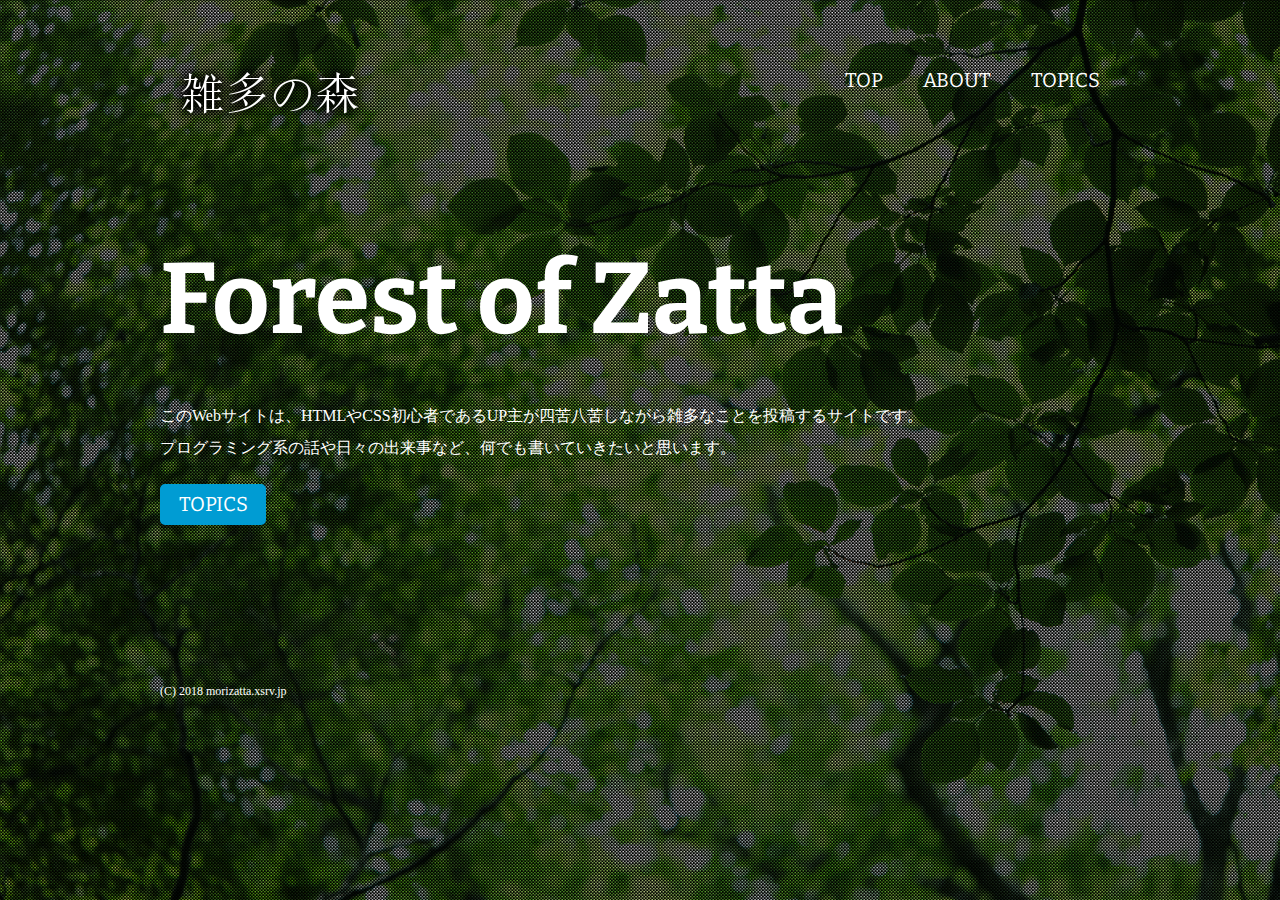
==== index.html @ 78ccadcd "new file" ====
<!DOCTYPE html>
<html>
  <head>
    <meta charset="utf-8">
    <title>雑多の森 | WebSite</title>
    <link href="https://fonts.googleapis.com/css?family=Bitter:400,700" rel="stylesheet">
    <link href="css/style.css" rel="stylesheet">
  </head>
  <body id="index">
    
    <!-- header始まり -->
    <header>
      <div class="logo">
        <a href="index.html"><img src="img/logo.png" alt="雑多の森"></a>
      </div>
      <nav>
        <ul class="global-nav">
          <li><a href="index.html">TOP</a></li>
          <li><a href="about.html">ABOUT</a></li>
          <li><a href="topics.html">TOPICS</a></li>
        </ul>
      </nav>
    </header>
    <!-- header終わり -->
    
    <!-- wrap始まり -->
    <div id="wrap">
      <div class="content">
        <h1>Forest of Zatta</h1>
        <p>このWebサイトは、HTMLやCSS初心者であるUP主が四苦八苦しながら雑多なことを投稿するサイトです。<br>プログラミング系の話や日々の出来事など、何でも書いていきたいと思います。</p>
        <p class="btn"><a href="topics.html">TOPICS</a></p>
      </div>
    </div>
    <!-- wrap終わり -->
    
    <!-- footer始まり -->
    <footer>
      <small>(C) 2018 morizatta.xsrv.jp</small>
    </footer>
    <!-- footer終わり -->
    
  </body>
</html>
---- css/style.css ----
@charset "utf-8";

body {
  margin: 0;
  padding: 0;
  background-color: #ccc;
  color: #333;
  font-size: 15px;
  line-height: 2;
}

p,h1,h2,h3,h4,h5,h6 {
  margin-top: 0;
}

img {
  vertical-align: bottom;
}

ul {
  margin: 0;
  padding: 0;
}

a {
  color: #3583aa;
  text-decoration: none;
}

a:visited {
  color: #788d98;
}

a:hover {
  text-decoration: underline;
}

header {
  width: 960px;
  height: 100px;
  margin: 0 auto;
}

.logo {
  float: left;
  margin-top: 50px;
}

.global-nav {
  float: right;
  margin-top: 60px;
}

.global-nav li {
  float: left;
  margin: 0 20px;
  font-size: 20px;
  list-style: none;
  font-family: 'Bitter', serif;
}

.global-nav li a {
  color: #fff;
}

.global-nav li a:hover {
  border-bottom: 2px solid #fff;
  padding-bottom: 3px;
  text-decoration: none;
}

#wrap {
  clear: both;
}

.content {
  width: 960px;
  margin: 0 auto;
}

footer {
  text-align: center;
  color: #fff;
}

footer small {
  font-size: 12px;
}

#index h1 {
  font-size: 100px;
  line-height: 1;
  color: #fff;
  font-family: 'Bitter', serif;
  margin-bottom: 50px;
}

#index .content {
  margin-top: 150px;
}

#index p {
  font-size: 16px;
  color: #fff;
}

.btn a {
  background-color: #009cd3;
  color: #fff;
  font-size: 20px;
  font-family: 'Bitter', serif;
  width: 100px;
  display: block;
  text-align: center;
  line-height: 35px;
  margin-top: 20px;
  border-radius: 5px;
  border: 3px solid #009cd3;
}

.btn a:hover {
  text-decoration: none;
  background-color: #fff;
  color: #009cd3;
}

#index footer {
  width: 960px;
  text-align: left;
  margin: 150px auto 0 auto;
}

#index {
  background-image: url(../img/top.png);
  background-repeat: no-repeat;
  background-position: center center;
  background-attachment: fixed;
  background-size: cover;
}
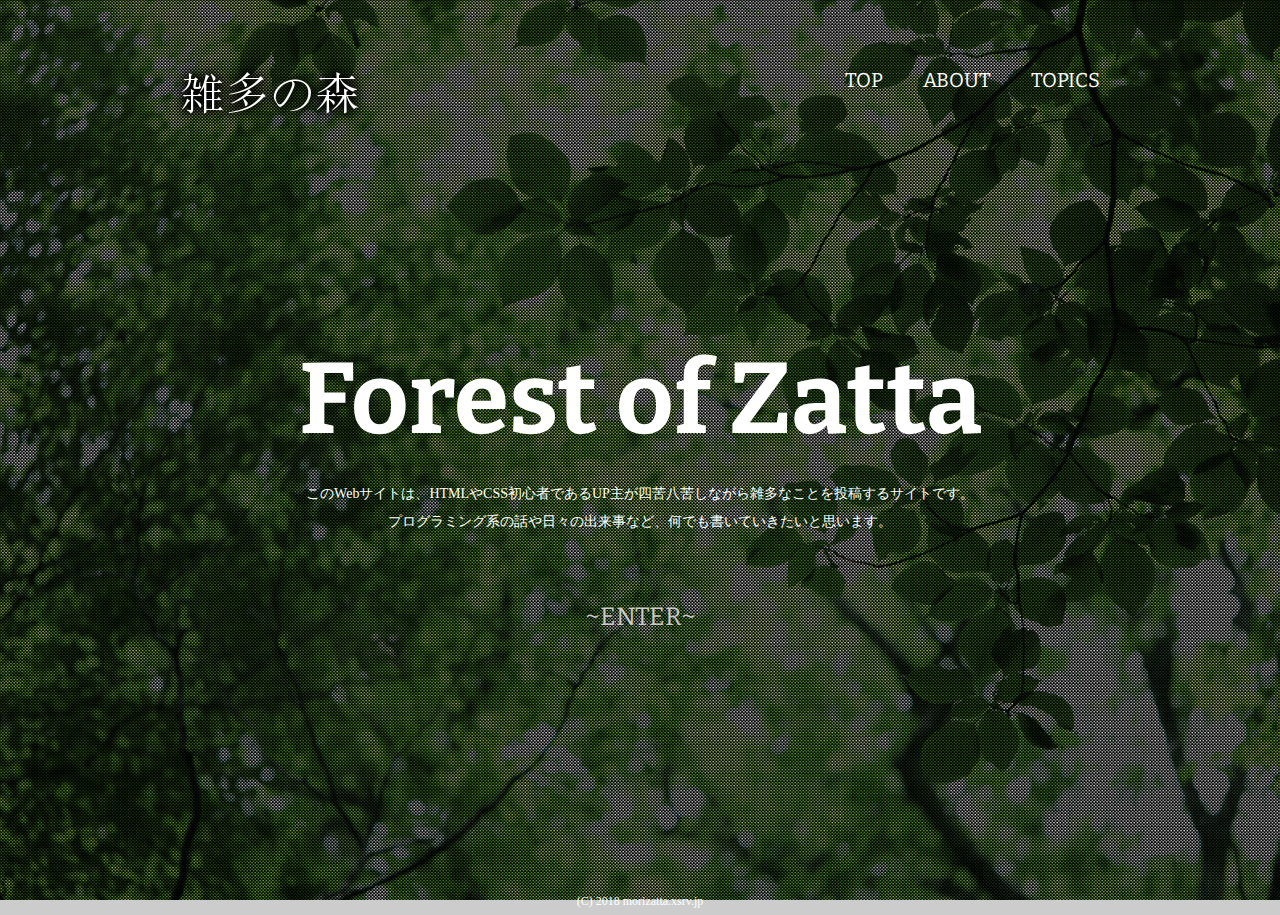
==== commit 1fda6ae0: "changed 'TOPICS' -> '~ENTER~'" ====
--- a/index.html
+++ b/index.html
@@ -2,7 +2,7 @@
 <html>
   <head>
     <meta charset="utf-8">
-    <title>雑多の森 | WebSite</title>
+    <title>雑多の森 | TOP</title>
     <link href="https://fonts.googleapis.com/css?family=Bitter:400,700" rel="stylesheet">
     <link href="css/style.css" rel="stylesheet">
   </head>
@@ -28,7 +28,7 @@
       <div class="content">
         <h1>Forest of Zatta</h1>
         <p>このWebサイトは、HTMLやCSS初心者であるUP主が四苦八苦しながら雑多なことを投稿するサイトです。<br>プログラミング系の話や日々の出来事など、何でも書いていきたいと思います。</p>
-        <p class="btn"><a href="topics.html">TOPICS</a></p>
+        <p class="btn"><a href="topics.html">~ENTER~</a></p>
       </div>
     </div>
     <!-- wrap終わり -->
--- a/css/style.css
+++ b/css/style.css
@@ -92,7 +92,9 @@
   line-height: 1;
   color: #fff;
   font-family: 'Bitter', serif;
-  margin-bottom: 50px;
+  margin-bottom: 30px;
+  text-align: center;
+  padding-top: 100px;
 }
 
 #index .content {
@@ -100,34 +102,38 @@
 }
 
 #index p {
-  font-size: 16px;
+  font-size: 14px;
   color: #fff;
+    text-align: center;
+}
+
+.btn {
+    display: inline-block;
+    width: 960px;
+    margin: 0 auto;
+    padding-top: 50px
 }
 
 .btn a {
-  background-color: #009cd3;
-  color: #fff;
-  font-size: 20px;
+  color: #CCCBCB;
+  font-size: 25px;
   font-family: 'Bitter', serif;
   width: 100px;
-  display: block;
   text-align: center;
   line-height: 35px;
   margin-top: 20px;
   border-radius: 5px;
-  border: 3px solid #009cd3;
 }
 
 .btn a:hover {
   text-decoration: none;
-  background-color: #fff;
-  color: #009cd3;
+  color: #fff;
 }
 
 #index footer {
   width: 960px;
-  text-align: left;
-  margin: 150px auto 0 auto;
+  text-align: center;
+  margin: 250px auto 0 auto;
 }
 
 #index {
